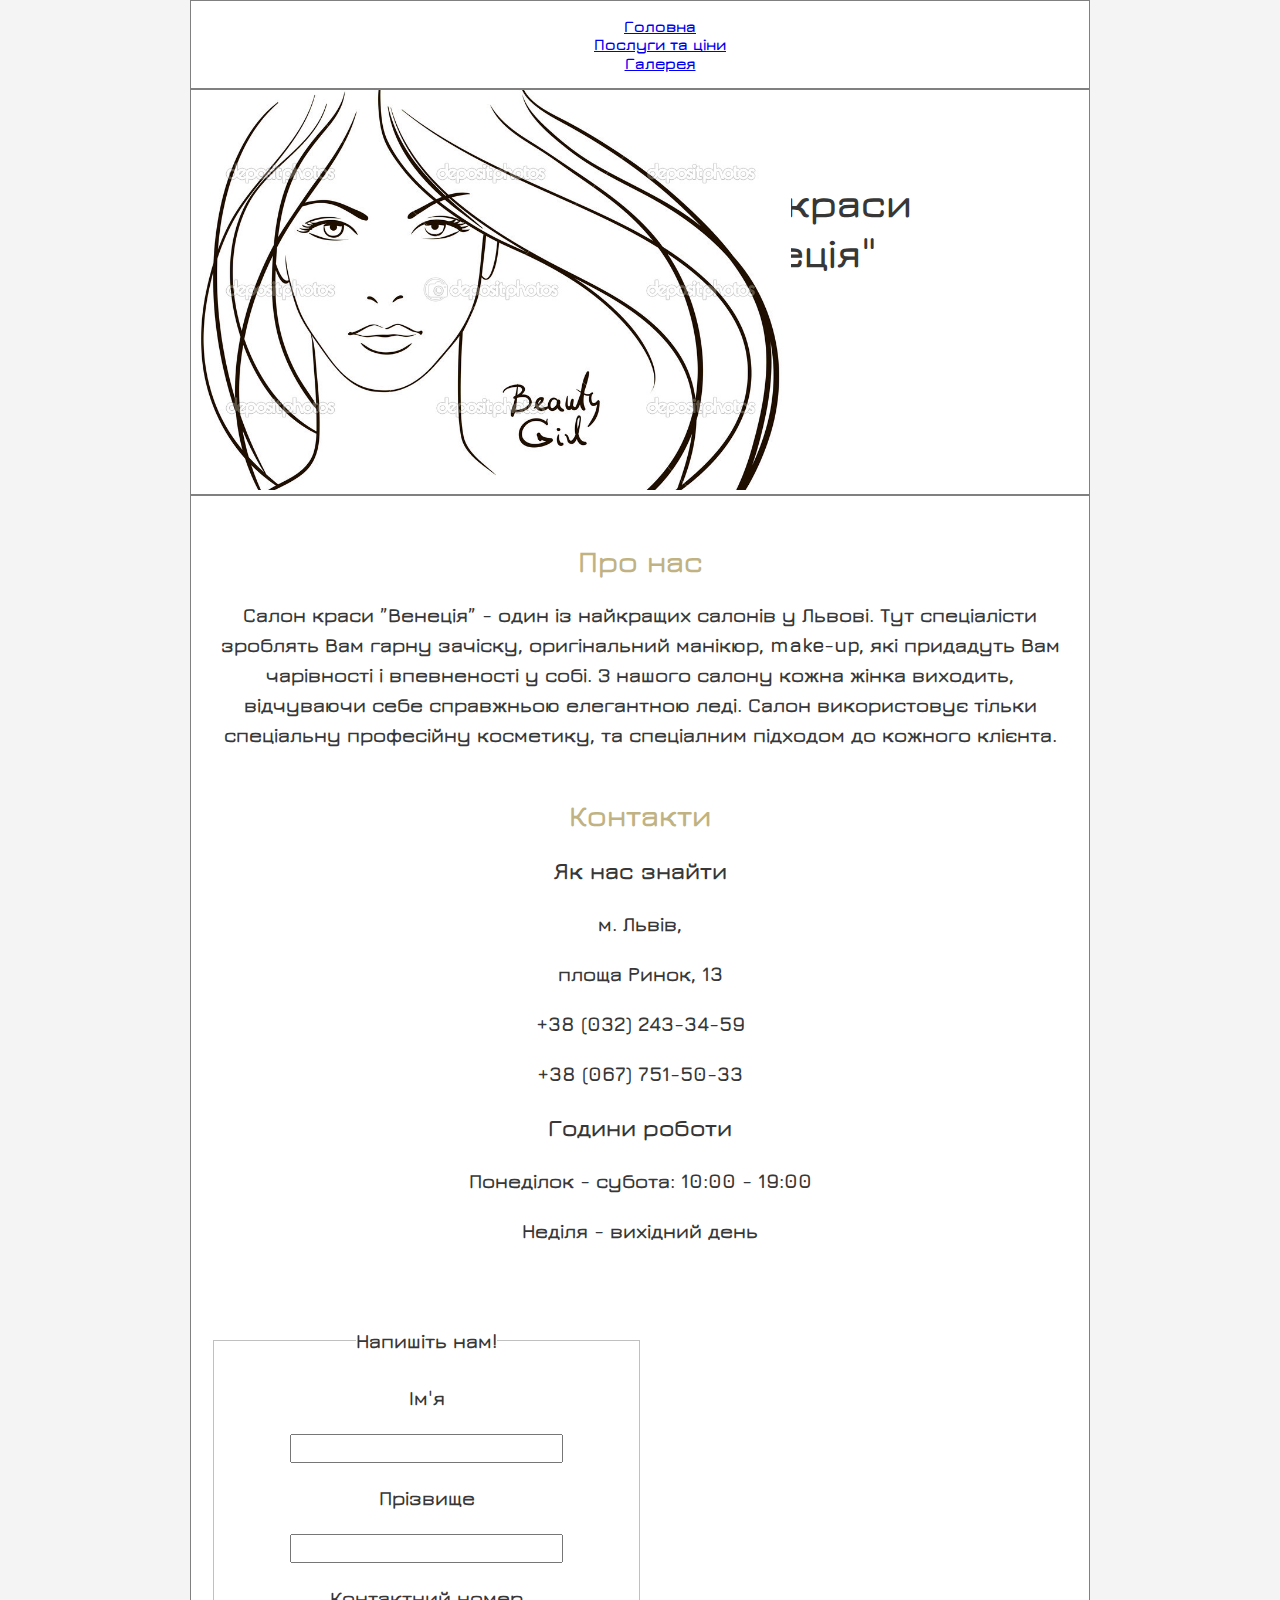
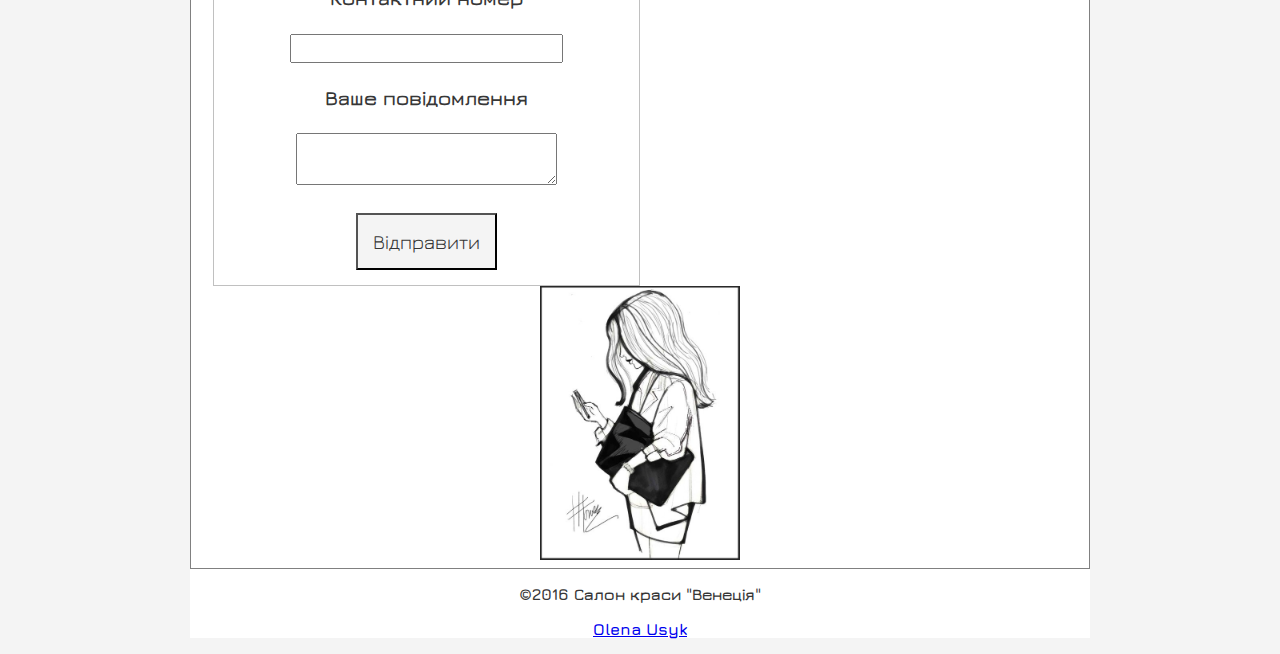
==== index.html @ 0e6faa82 "add new file" ====
<!doctype html>
<html lang="uk">
    <head>
        <meta charset="UTF-8">
        <link rel="stylesheet" href="css/normalize.css" type="text/css" /> 
        <link rel="stylesheet" type="text/css" href="css/style.css">
        <link rel="stylesheet" href="css/main.css" type="text/css" />
        <link href="https://fonts.googleapis.com/css?family=Jura" rel="stylesheet"/>
        <title>Салон краси "Венеція"</title>
    </head>
    <body>
        <div class="container" clearfix>
            <header>
                <nav>
                    <ul>
                        <li><a class="main" href="index.html">Головна</a></li>
                        <li><a class="priceandservice" href="price.html">Послуги та ціни</a></li>
                        <li><a class="photo" href="gallery.html">Галерея</a></li>
                    </ul>
                </nav>
                <div id="logo" clearfix>
                    <div class="logo">
                        <h1>Салон краси "Венеція"</h1></div>
                    <div class="logo_pic">
                        <img src="images/logo1.jpg" alt="logo" width="600"></div>                 
                </div>
            </header>
            <main>
                <div class="main_section" clearfix>
                        <h2>Про нас</h2>
                            <p>Салон краси ”Венеція” - один із найкращих салонів у Львові. 
                Тут спеціалісти зроблять Вам гарну зачіску, оригінальний манікюр, make-up, які придадуть Вам чарівності і впевненості у собі. 
                З нашого салону кожна жінка виходить, відчуваючи себе справжньою елегантною леді.
                Салон використовує тільки спеціальну професійну косметику, та спеціалним підходом до кожного клієнта.</p>


            <!-- div в якому знаходитемиться форма для заповнення і карта-->
            
                <div class="contacts" clearfix>
                    <div class="address_shedule">
                        <h2>Контакти</h2>
                            <h3>Як нас знайти</h3>
                                <p> м. Львів,</p>
                                <p>площа Ринок, 13 </p>
                                <p>+38 (032) 243-34-59 </p>
                                <p>+38 (067) 751-50-33</p>
                            <h3>Години роботи</h3>
                                <p>Понеділок - субота: 10:00 - 19:00</p>
                                <p>Неділя - вихідний день</p>
                    </div>
                    <div class="map">
                        <!-- КАРТА -->
                    </div>
                    <div class="message" clearfix>
                        <!-- ВСТАВИТИ ПОШТУ-->
                        
                        <form action="" method="get">
                            <fieldset class="form">
                                <legend>Напишіть нам!</legend>
                                    <p>Ім'я</p>
                                        <input type="text" name="name" required/><br>
                                    <p>Прізвище</p>
                                        <input type="text" name="surname" required/><br>
                                    <p>Контактний номер</p>
                                        <input type="telephone" name="telephone" required/><br>
                                    <p>Ваше повідомлення</p>
                                        <textarea name="message" id="message"/></textarea>
                                        <br>
                                        <input type="submit" value="Відправити"/><br>
                            </fieldset>
                        </form>
                        <div class="girl_phone">
                        <img src="images/phone.jpg" alt="Phone" width="200">
                    </div>
                </div>
            </div>
                </div>
        </main>
            <footer clearfix>
                <p>©2016 Салон краси "Венеція"</p>
                <p><a href="https://www.facebook.com/olena.zhdan">Olena Usyk</a></p>
            </footer>
        </div>
    </body>
</html>
---- css/style.css ----
body {
    max-width: 900px;
    margin: 0 auto;
    font-family: 'Jura', sans-serif;
    font-weight: bold;
    color: #373737;
    background-color: #F4F4F4; 
}
.container {
    text-align: center;
    background: white;
}
li {
    list-style-type: none;
}
#logo, nav {
    border: 1px solid grey;
}
.logo_pic {
    position: relative;
    width: 600px;
}
h1 {
    position: absolute;
    width: 300px;
    right: 350px;
    top: 150px;
    font-size: 40px;
    line-height: 50px;
} 
.clearfix {
    overflow: auto;
}
---- css/main.css ----
.main_section {
    border: 1px solid grey;
    font-size: 20px;
    padding-left: 20px;
    padding-right: 20px;
    line-height: 30px;
}
h2 {
    margin-top: 50px;
    color: #C0B283;
    font-weight: bold;
}
.form {
    margin-top: 80px;
    width: 400px;
}
input[type=submit]{
    margin-top: 20px;
    padding: 15px;
    background-color: #F4F4F4;
    color: #373737;
    font-family: 'Jura', sans-serif;
}
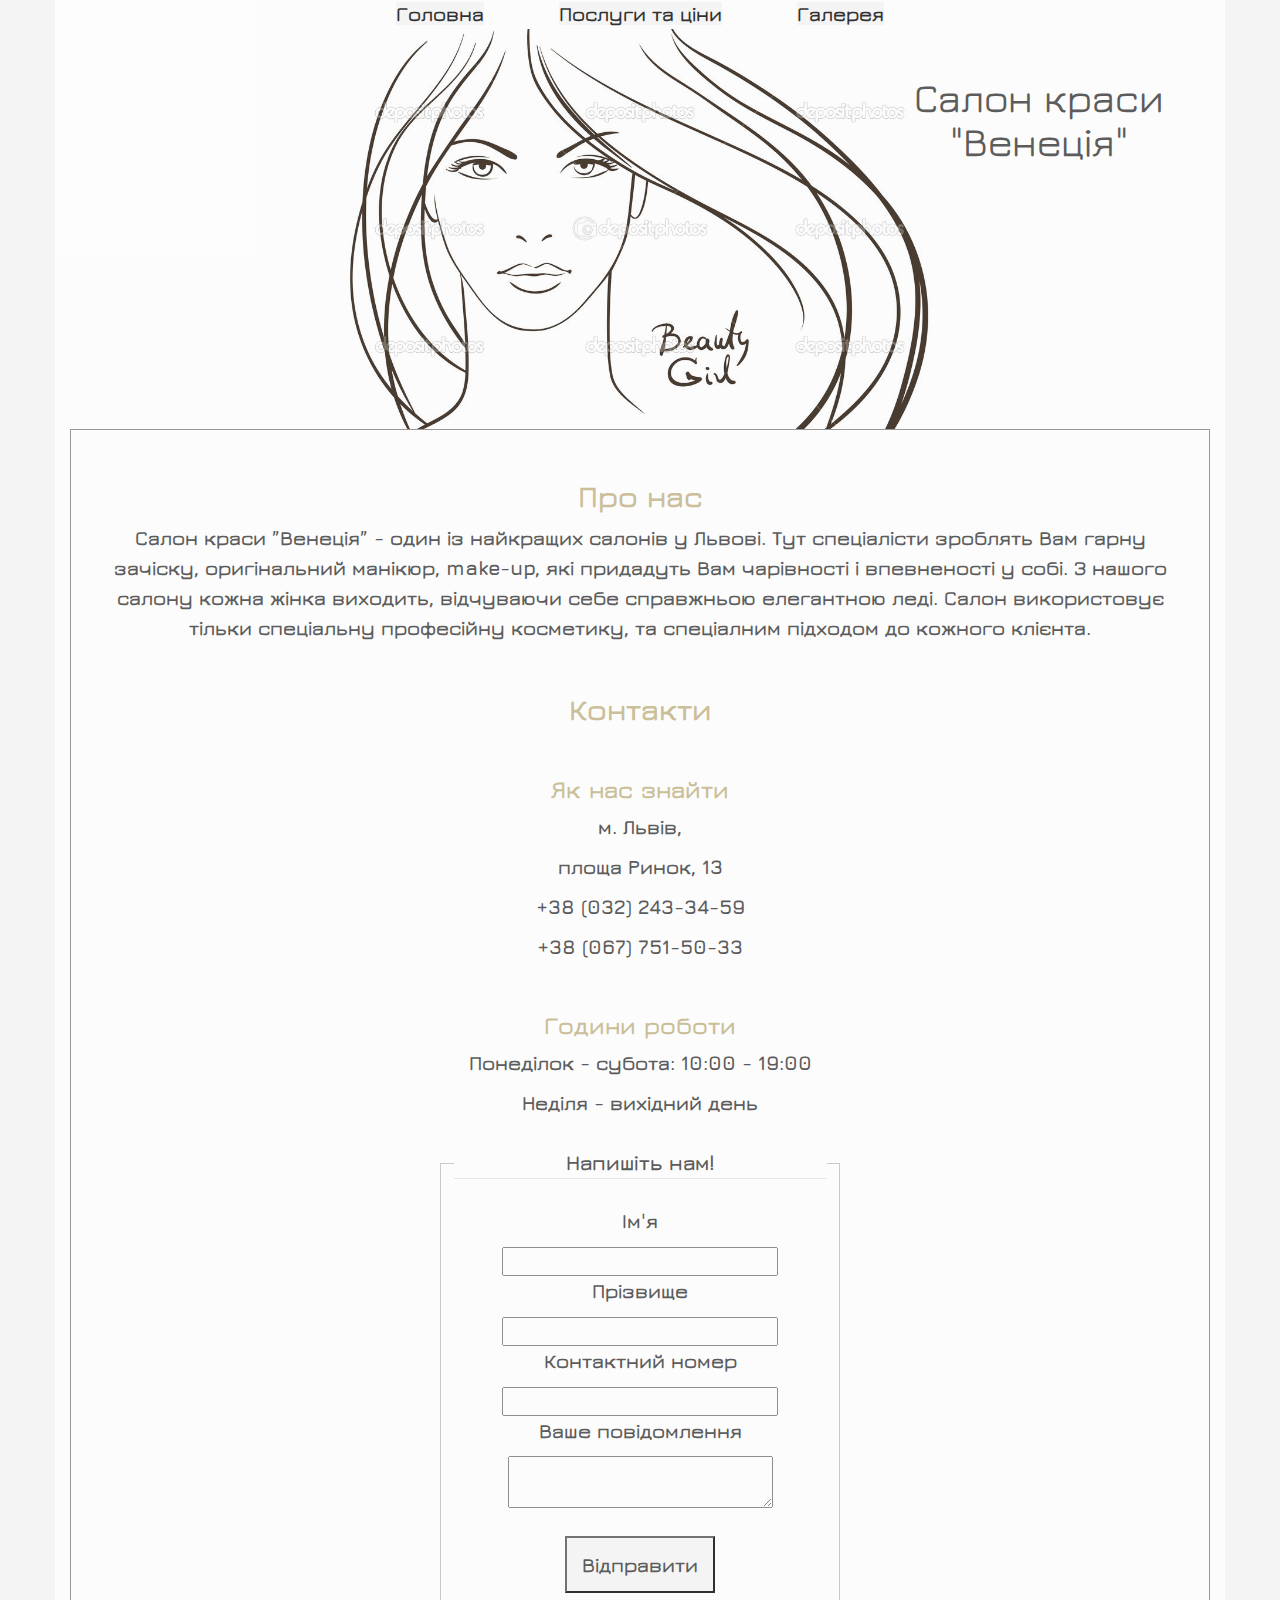
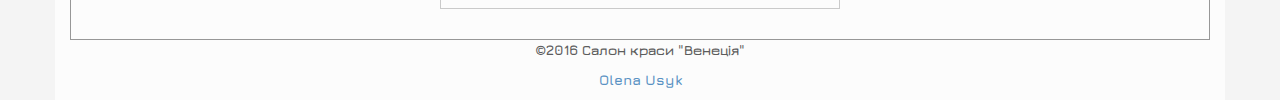
==== commit 573e5197: "add new file" ====
--- a/index.html
+++ b/index.html
@@ -2,41 +2,38 @@
 <html lang="uk">
     <head>
         <meta charset="UTF-8">
+        <meta name="viewport" content="width=device-width, initial-scale=1.0">
+        <title>Салон краси "Венеція"</title>
+        <link rel="stylesheet" href="https://maxcdn.bootstrapcdn.com/bootstrap/3.3.7/css/bootstrap.min.css">
         <link rel="stylesheet" href="css/normalize.css" type="text/css" /> 
         <link rel="stylesheet" type="text/css" href="css/style.css">
         <link rel="stylesheet" href="css/main.css" type="text/css" />
         <link href="https://fonts.googleapis.com/css?family=Jura" rel="stylesheet"/>
-        <title>Салон краси "Венеція"</title>
     </head>
     <body>
-        <div class="container" clearfix>
-            <header>
-                <nav>
-                    <ul>
-                        <li><a class="main" href="index.html">Головна</a></li>
-                        <li><a class="priceandservice" href="price.html">Послуги та ціни</a></li>
-                        <li><a class="photo" href="gallery.html">Галерея</a></li>
+        <div class="container col-md-auto col-sm-auto col-lg-auto">
+            <header class="mainheader">
+                <nav class="header_nav">
+                    <ul class="clearfix">
+                        <li><a class="menu" href="index.html">Головна</a></li>
+                        <li><a class="menu" id="price" href="price.html">Послуги та ціни</a></li>
+                        <li><a class="menu" href="gallery.html">Галерея</a></li>
                     </ul>
                 </nav>
-                <div id="logo" clearfix>
+                <div id="logo" class="clearfix">
                     <div class="logo">
                         <h1>Салон краси "Венеція"</h1></div>
                     <div class="logo_pic">
                         <img src="images/logo1.jpg" alt="logo" width="600"></div>                 
                 </div>
             </header>
-            <main>
-                <div class="main_section" clearfix>
+                <main class="clearfix">
+                    <div class="main_section">
                         <h2>Про нас</h2>
                             <p>Салон краси ”Венеція” - один із найкращих салонів у Львові. 
                 Тут спеціалісти зроблять Вам гарну зачіску, оригінальний манікюр, make-up, які придадуть Вам чарівності і впевненості у собі. 
                 З нашого салону кожна жінка виходить, відчуваючи себе справжньою елегантною леді.
                 Салон використовує тільки спеціальну професійну косметику, та спеціалним підходом до кожного клієнта.</p>
-
-
-            <!-- div в якому знаходитемиться форма для заповнення і карта-->
-            
-                <div class="contacts" clearfix>
                     <div class="address_shedule">
                         <h2>Контакти</h2>
                             <h3>Як нас знайти</h3>
@@ -47,14 +44,9 @@
                             <h3>Години роботи</h3>
                                 <p>Понеділок - субота: 10:00 - 19:00</p>
                                 <p>Неділя - вихідний день</p>
-                    </div>
-                    <div class="map">
-                        <!-- КАРТА -->
-                    </div>
-                    <div class="message" clearfix>
-                        <!-- ВСТАВИТИ ПОШТУ-->
-                        
-                        <form action="" method="get">
+                        </div>
+                        <div class="form">
+                        <form>
                             <fieldset class="form">
                                 <legend>Напишіть нам!</legend>
                                     <p>Ім'я</p>
@@ -62,24 +54,24 @@
                                     <p>Прізвище</p>
                                         <input type="text" name="surname" required/><br>
                                     <p>Контактний номер</p>
-                                        <input type="telephone" name="telephone" required/><br>
+                                        <input type="tel" name="telephone" required/><br>
                                     <p>Ваше повідомлення</p>
-                                        <textarea name="message" id="message"/></textarea>
+                                        <textarea name="message" id="message"></textarea>
                                         <br>
                                         <input type="submit" value="Відправити"/><br>
                             </fieldset>
                         </form>
-                        <div class="girl_phone">
-                        <img src="images/phone.jpg" alt="Phone" width="200">
                     </div>
                 </div>
-            </div>
+        </main>
+            <footer class="clearfix">
+                <div class="clear">
+                    <p>©2016 Салон краси "Венеція"</p>
+                    <p><a href="https://www.facebook.com/olena.zhdan">Olena Usyk</a></p>
                 </div>
-        </main>
-            <footer clearfix>
-                <p>©2016 Салон краси "Венеція"</p>
-                <p><a href="https://www.facebook.com/olena.zhdan">Olena Usyk</a></p>
             </footer>
         </div>
+        <script src="https://ajax.googleapis.com/ajax/libs/jquery/1.12.4/jquery.min.js"></script>
+        <script src="https://maxcdn.bootstrapcdn.com/bootstrap/3.3.7/js/bootstrap.min.js"></script>
     </body>
 </html>--- a/css/style.css
+++ b/css/style.css
@@ -1,33 +1,63 @@
 body {
-    max-width: 900px;
-    margin: 0 auto;
     font-family: 'Jura', sans-serif;
     font-weight: bold;
     color: #373737;
     background-color: #F4F4F4; 
 }
 .container {
+    max-width: 100%;
+    margin: 0 auto;
     text-align: center;
     background: white;
+    opacity: 0.8;
+}
+ul {
+    margin: 0 auto;
+    padding: 0px;
+    width: 600px;
+}
+.menu {
+    text-decoration: none;
+    background-color: #F4F4F4;
+    color: black;
+    font-size: 20px;
 }
 li {
     list-style-type: none;
+    float: left;
+    width: 200px;
 }
-#logo, nav {
-    border: 1px solid grey;
+#logo {
+    width: 100%;
+    position: relative;
+    float: left;
+    border: none;
 }
-.logo_pic {
-    position: relative;
-    width: 600px;
+.logo {
+    position: absolute;
+    z-index: 10;
+    width: 30%;
+    right: 0;
+    top: 20px;
+    font-size: 20px;
 }
-h1 {
-    position: absolute;
-    width: 300px;
-    right: 350px;
-    top: 150px;
-    font-size: 40px;
-    line-height: 50px;
-} 
+.clearfix:before,
+.clearfix:after {
+    content: " "; 
+    display: table; 
+}
+.clearfix:after {
+    clear: both;
+}
+
+/**
+ * For IE 6/7 only
+ * Include this rule to trigger hasLayout and contain floats.
+ */
 .clearfix {
-    overflow: auto;
+    zoom: 1;
 }
+.clear {
+    clear: both;
+}
+
--- a/css/main.css
+++ b/css/main.css
@@ -1,19 +1,25 @@
 .main_section {
+    float: left;
     border: 1px solid grey;
     font-size: 20px;
     padding-left: 20px;
     padding-right: 20px;
     line-height: 30px;
 }
-h2 {
+.about {
+    padding-left: 20px;
+    padding-right: 20px;
+}
+h2, h3 {
     margin-top: 50px;
     color: #C0B283;
     font-weight: bold;
 }
 .form {
-    margin-top: 80px;
+    margin: 30px auto;
     width: 400px;
 }
+
 input[type=submit]{
     margin-top: 20px;
     padding: 15px;
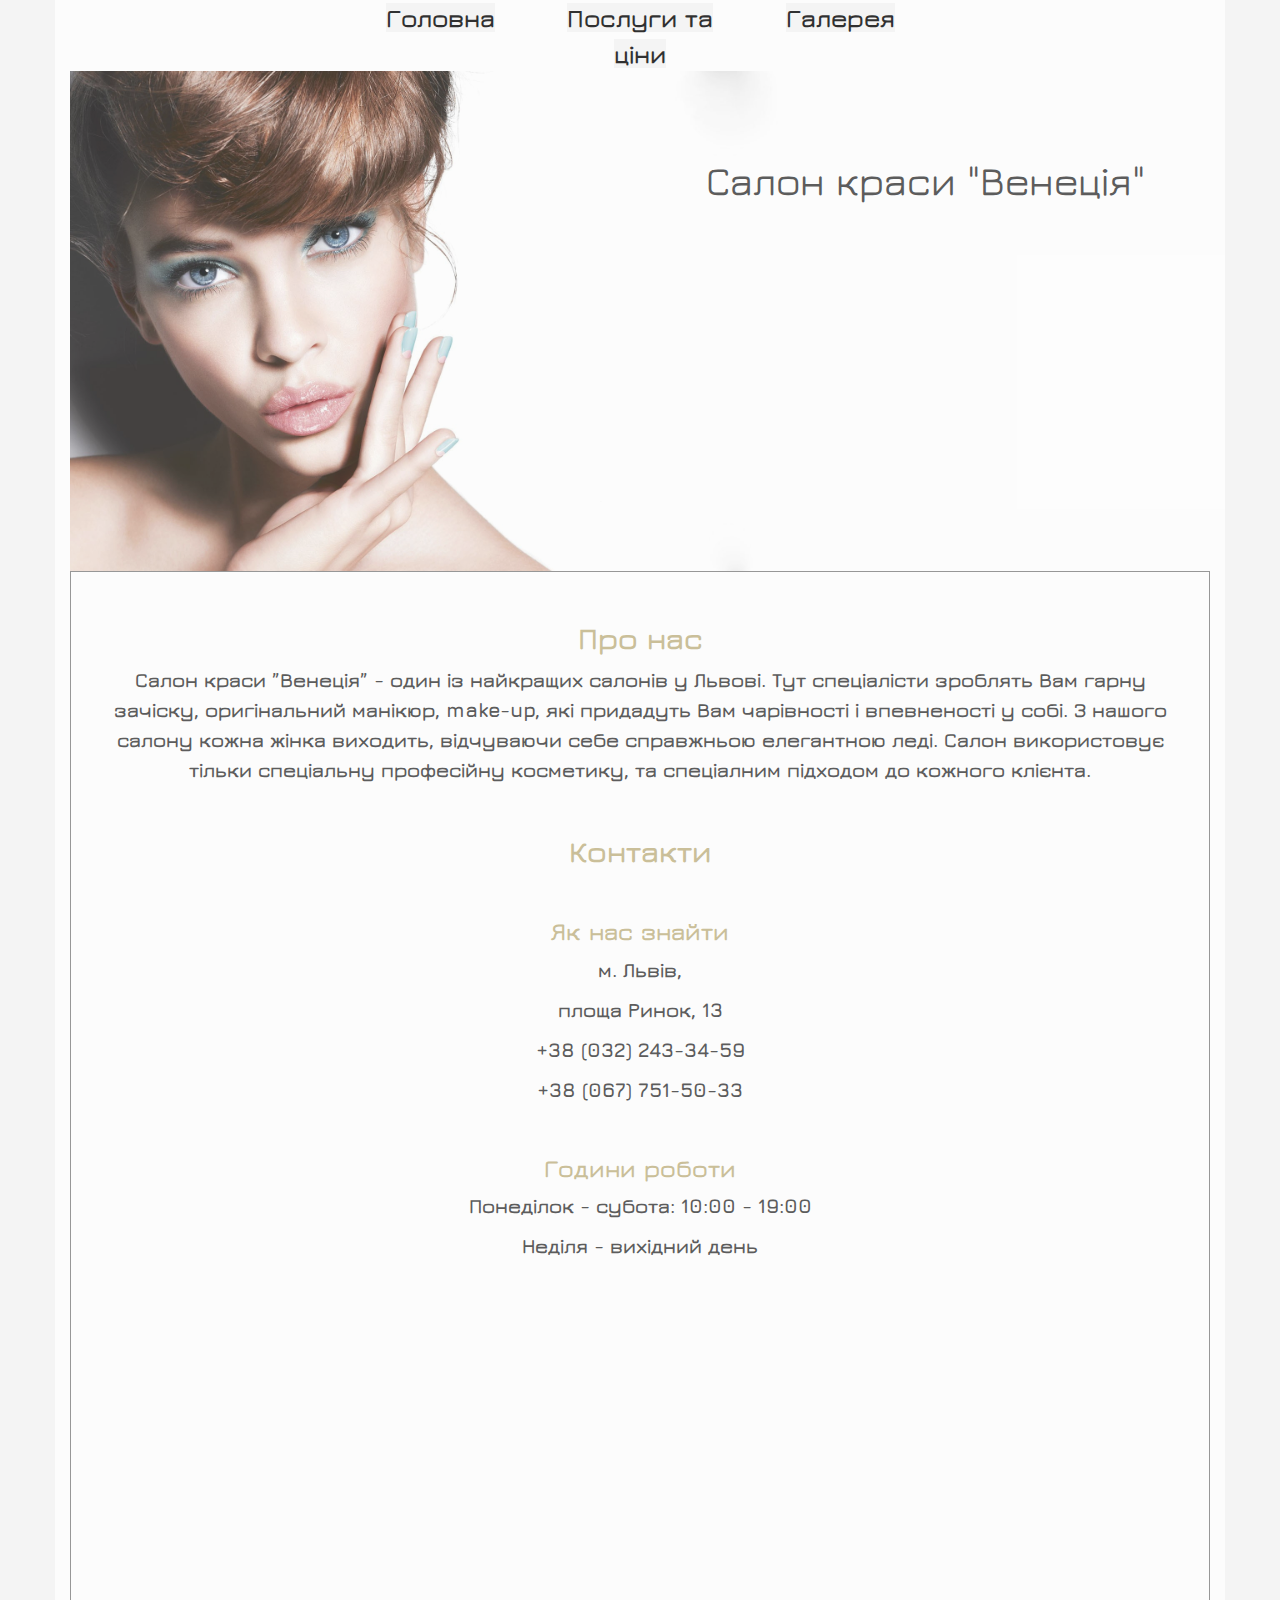
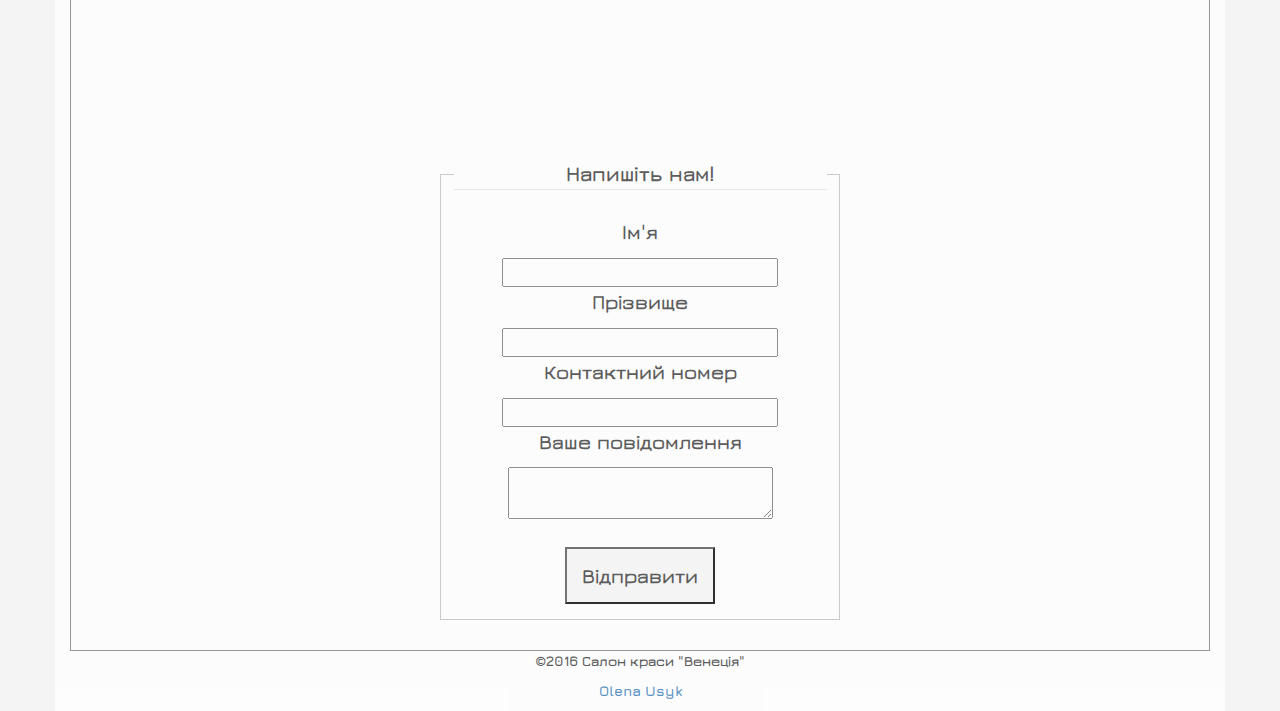
==== commit 3d2ea2ca: "add new file" ====
--- a/index.html
+++ b/index.html
@@ -24,7 +24,7 @@
                     <div class="logo">
                         <h1>Салон краси "Венеція"</h1></div>
                     <div class="logo_pic">
-                        <img src="images/logo1.jpg" alt="logo" width="600"></div>                 
+                        <img src="images/logo.jpg" alt="logo" width="800"></div>                 
                 </div>
             </header>
                 <main class="clearfix">
@@ -44,6 +44,8 @@
                             <h3>Години роботи</h3>
                                 <p>Понеділок - субота: 10:00 - 19:00</p>
                                 <p>Неділя - вихідний день</p>
+                                <iframe src="https://www.google.com/maps/embed?pb=!1m18!1m12!1m3!1d2573.0590042703247!2d24.029386715844332!3d49.841348838945535!2m3!1f0!2f0!3f0!3m2!1i1024!2i768!4f13.1!3m3!1m2!1s0x0%3A0x7b418d15777835ae!2z0KnQvtGB0Ywg0YbRltC60LDQstC1!5e0!3m2!1suk!2sua!4v1476530481784" 
+                                width="600" height="450" frameborder="0" style="border:0" allowfullscreen></iframe>
                         </div>
                         <div class="form">
                         <form>
--- a/css/style.css
+++ b/css/style.css
@@ -20,7 +20,7 @@
     text-decoration: none;
     background-color: #F4F4F4;
     color: black;
-    font-size: 20px;
+    font-size: 25px;
 }
 li {
     list-style-type: none;
@@ -36,10 +36,13 @@
 .logo {
     position: absolute;
     z-index: 10;
-    width: 30%;
+    width: 50%;
     right: 0;
-    top: 20px;
+    top: 60px;
     font-size: 20px;
+}
+.logo_pic {
+    float: left;
 }
 .clearfix:before,
 .clearfix:after {
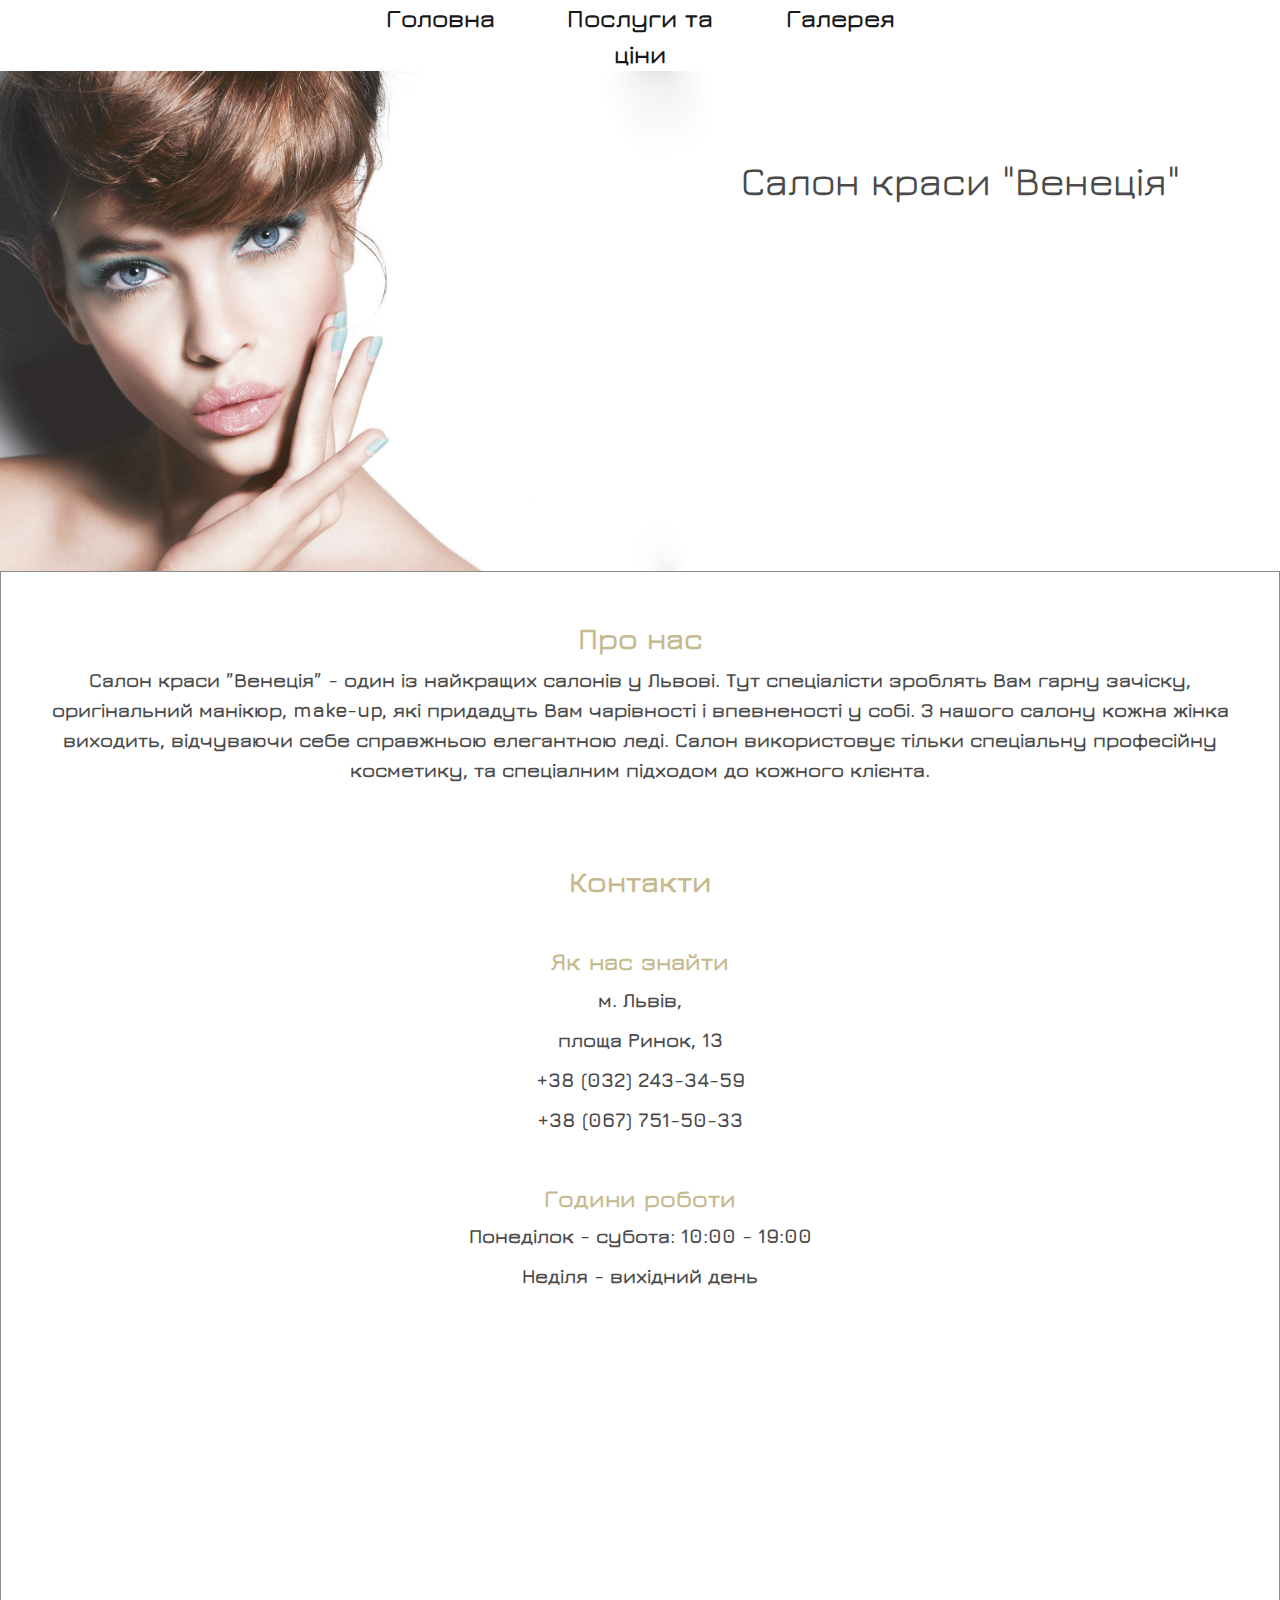
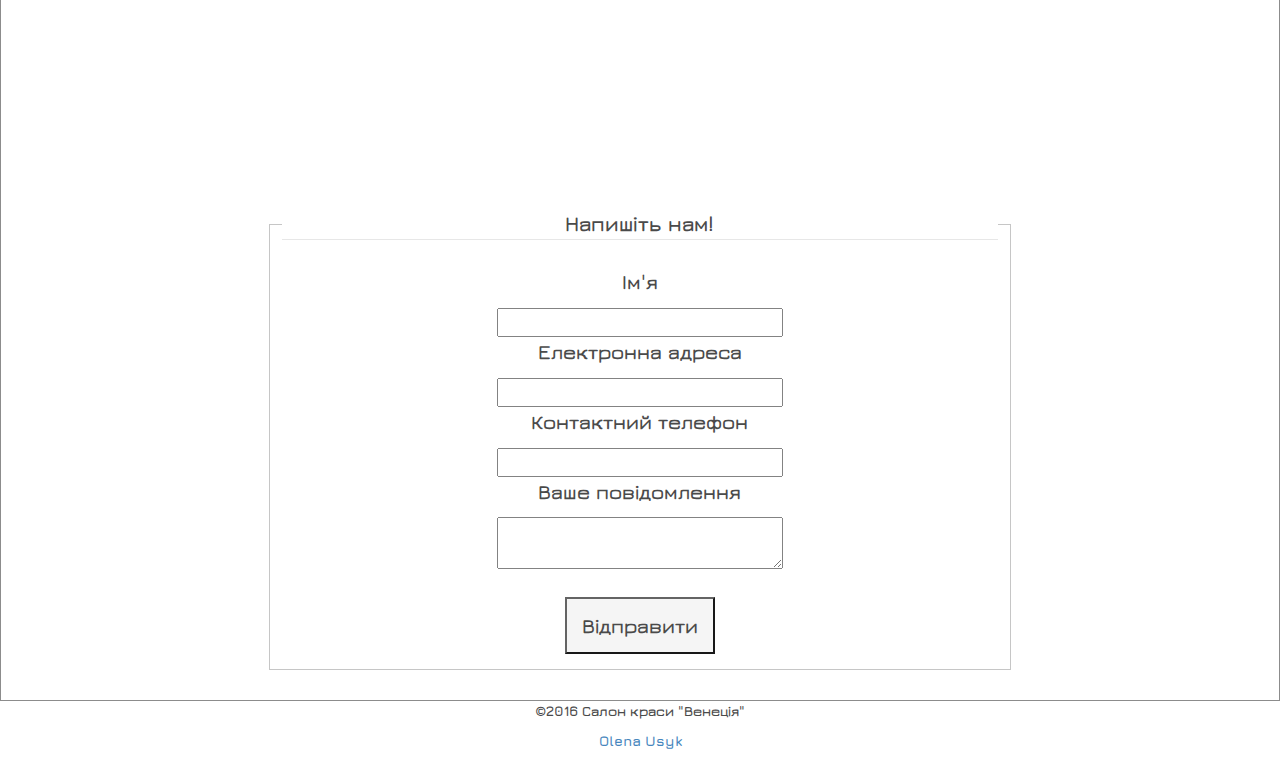
==== commit de9bcaa5: "add new file" ====
--- a/index.html
+++ b/index.html
@@ -10,8 +10,7 @@
         <link rel="stylesheet" href="css/main.css" type="text/css" />
         <link href="https://fonts.googleapis.com/css?family=Jura" rel="stylesheet"/>
     </head>
-    <body>
-        <div class="container col-md-auto col-sm-auto col-lg-auto">
+    <body class="wrapper">
             <header class="mainheader">
                 <nav class="header_nav">
                     <ul class="clearfix">
@@ -24,10 +23,10 @@
                     <div class="logo">
                         <h1>Салон краси "Венеція"</h1></div>
                     <div class="logo_pic">
-                        <img src="images/logo.jpg" alt="logo" width="800"></div>                 
+                        <img src="images/logo.jpg" class="img-responsive" alt="logo" width="800"></div>              
                 </div>
             </header>
-                <main class="clearfix">
+                <main>
                     <div class="main_section">
                         <h2>Про нас</h2>
                             <p>Салон краси ”Венеція” - один із найкращих салонів у Львові. 
@@ -44,36 +43,38 @@
                             <h3>Години роботи</h3>
                                 <p>Понеділок - субота: 10:00 - 19:00</p>
                                 <p>Неділя - вихідний день</p>
-                                <iframe src="https://www.google.com/maps/embed?pb=!1m18!1m12!1m3!1d2573.0590042703247!2d24.029386715844332!3d49.841348838945535!2m3!1f0!2f0!3f0!3m2!1i1024!2i768!4f13.1!3m3!1m2!1s0x0%3A0x7b418d15777835ae!2z0KnQvtGB0Ywg0YbRltC60LDQstC1!5e0!3m2!1suk!2sua!4v1476530481784" 
+                                
+                            <div class="map">
+                                    <iframe src="https://www.google.com/maps/embed?pb=!1m18!1m12!1m3!1d2573.0590042703247!2d24.029386715844332!3d49.841348838945535!2m3!1f0!2f0!3f0!3m2!1i1024!2i768!4f13.1!3m3!1m2!1s0x0%3A0x7b418d15777835ae!2z0KnQvtGB0Ywg0YbRltC60LDQstC1!5e0!3m2!1suk!2sua!4v1476530481784" 
                                 width="600" height="450" frameborder="0" style="border:0" allowfullscreen></iframe>
+                                </div>
                         </div>
                         <div class="form">
                         <form>
-                            <fieldset class="form">
+                            <fieldset class="fieldset">
                                 <legend>Напишіть нам!</legend>
                                     <p>Ім'я</p>
-                                        <input type="text" name="name" required/><br>
-                                    <p>Прізвище</p>
-                                        <input type="text" name="surname" required/><br>
-                                    <p>Контактний номер</p>
-                                        <input type="tel" name="telephone" required/><br>
+                                        <input type="text" id="name" required/><br>
+                                    <p>Електронна адреса</p>
+                                        <input type="email" id="email" required/><br>
+                                    <p>Контактний телефон</p>
+                                        <input type="tel" id="telephone" required/><br>
                                     <p>Ваше повідомлення</p>
                                         <textarea name="message" id="message"></textarea>
                                         <br>
-                                        <input type="submit" value="Відправити"/><br>
+                                        <input type="submit" value="Відправити" class="grow"/><br>
                             </fieldset>
                         </form>
                     </div>
                 </div>
         </main>
-            <footer class="clearfix">
-                <div class="clear">
+            <footer>
                     <p>©2016 Салон краси "Венеція"</p>
                     <p><a href="https://www.facebook.com/olena.zhdan">Olena Usyk</a></p>
-                </div>
             </footer>
         </div>
         <script src="https://ajax.googleapis.com/ajax/libs/jquery/1.12.4/jquery.min.js"></script>
         <script src="https://maxcdn.bootstrapcdn.com/bootstrap/3.3.7/js/bootstrap.min.js"></script>
+        <script type="text/javascript" src="javascript/form.js"></script>
     </body>
 </html>--- a/css/style.css
+++ b/css/style.css
@@ -2,14 +2,22 @@
     font-family: 'Jura', sans-serif;
     font-weight: bold;
     color: #373737;
-    background-color: #F4F4F4; 
+    background-color: #F4F4F4;
+
 }
-.container {
+.wrapper {
     max-width: 100%;
     margin: 0 auto;
     text-align: center;
     background: white;
-    opacity: 0.8;
+    opacity: 0.9;
+}
+.main_header {
+    width: 100%;
+}
+.header_nav {
+    display: flex;
+    width: 100%;
 }
 ul {
     margin: 0 auto;
@@ -18,7 +26,6 @@
 }
 .menu {
     text-decoration: none;
-    background-color: #F4F4F4;
     color: black;
     font-size: 25px;
 }
@@ -30,7 +37,6 @@
 #logo {
     width: 100%;
     position: relative;
-    float: left;
     border: none;
 }
 .logo {
--- a/css/main.css
+++ b/css/main.css
@@ -1,10 +1,12 @@
 .main_section {
-    float: left;
     border: 1px solid grey;
     font-size: 20px;
     padding-left: 20px;
     padding-right: 20px;
     line-height: 30px;
+}
+.main_section {
+    width: 100%;
 }
 .about {
     padding-left: 20px;
@@ -16,14 +18,43 @@
     font-weight: bold;
 }
 .form {
+    width: 100%;
+}
+.fieldset {
     margin: 30px auto;
-    width: 400px;
+    width: 60%;
 }
-
+.address_shedule {
+    padding: 20px;
+} 
 input[type=submit]{
     margin-top: 20px;
     padding: 15px;
     background-color: #F4F4F4;
     color: #373737;
     font-family: 'Jura', sans-serif;
+}
+.grow {
+  -webkit-transition:all 0.5s ease-out;
+  -moz-transition:all 0.5s ease-out;
+  -ms-transition:all 0.5s ease-out;
+  -o-transition:all 0.5s ease-out;
+  transition:all 0.5s ease-out;
+}
+
+.grow:hover {
+  -webkit-transform:scale(1.3);
+  -moz-transform:scale(1.3);
+  -ms-transform:scale(1.3);
+  -o-transform:scale(1.3);
+  transform:scale(1.3);
+}
+input[type=text], input[type=email], input[type=tel], textarea {
+    width: 40%;
+}  
+.main_section {
+    width: 100%;
+}
+.map {
+    width: 100%;
 }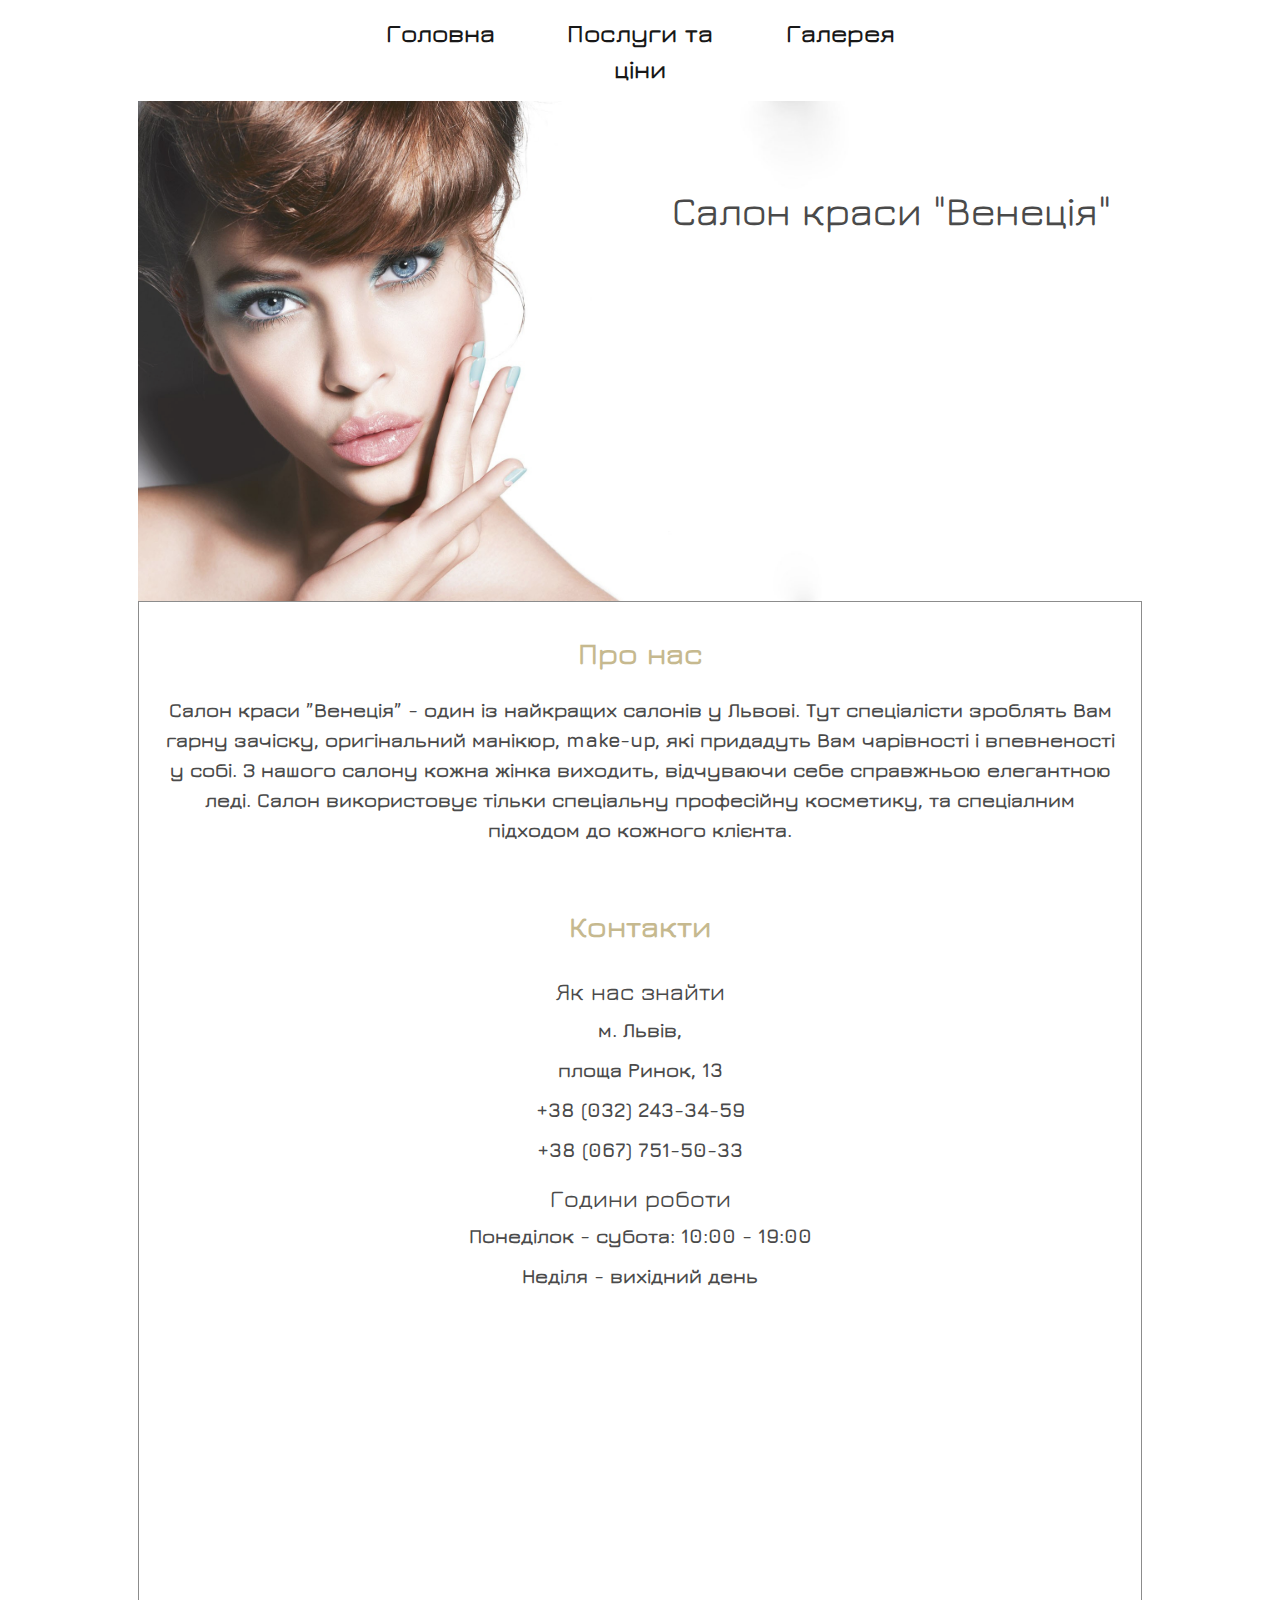
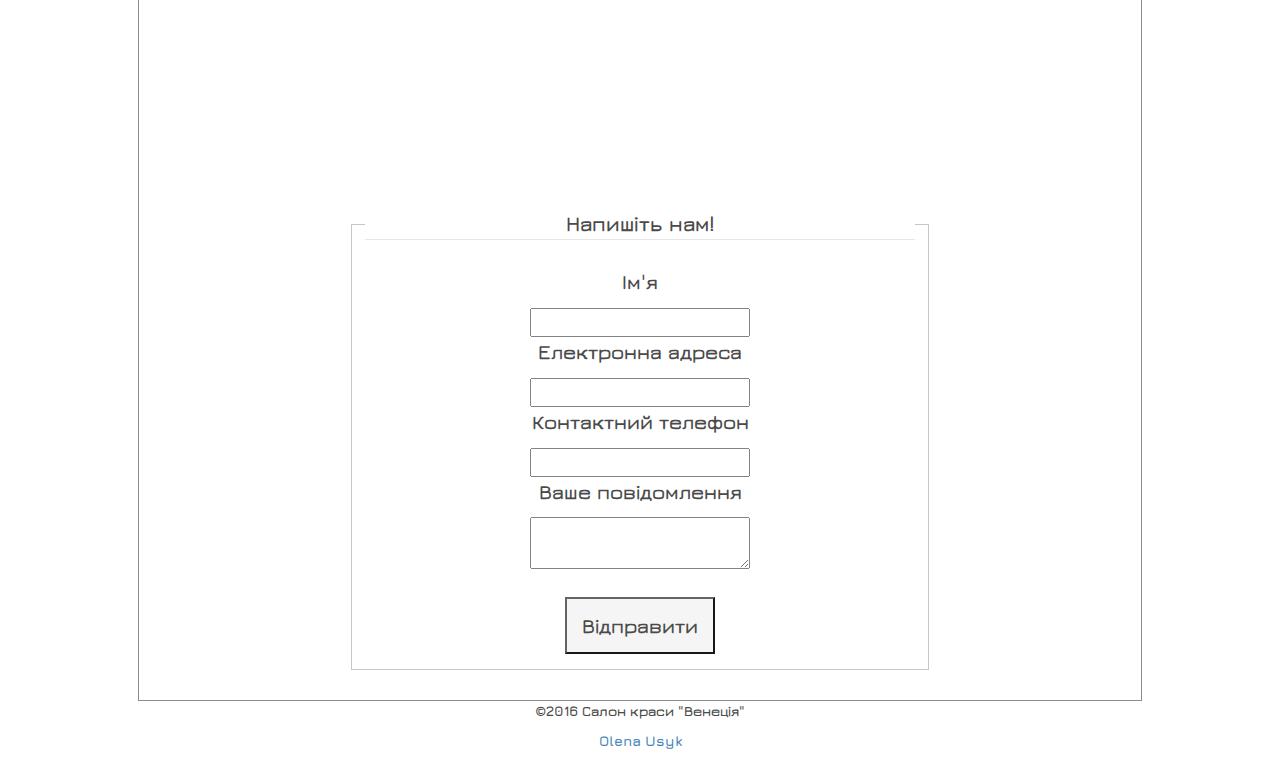
==== commit 79ef4ead: "add new file" ====
--- a/index.html
+++ b/index.html
@@ -14,9 +14,9 @@
             <header class="mainheader">
                 <nav class="header_nav">
                     <ul class="clearfix">
-                        <li><a class="menu" href="index.html">Головна</a></li>
-                        <li><a class="menu" id="price" href="price.html">Послуги та ціни</a></li>
-                        <li><a class="menu" href="gallery.html">Галерея</a></li>
+                        <li><a class="menu" href="#index.html">Головна</a></li>
+                        <li><a class="menu" id="#price" href="price.html">Послуги та ціни</a></li>
+                        <li><a class="menu" href="#gallery.html">Галерея</a></li>
                     </ul>
                 </nav>
                 <div id="logo" class="clearfix">
@@ -62,7 +62,7 @@
                                     <p>Ваше повідомлення</p>
                                         <textarea name="message" id="message"></textarea>
                                         <br>
-                                        <input type="submit" value="Відправити" class="grow"/><br>
+                                        <input type="submit" value="Відправити" id="send" class="grow"/><br>
                             </fieldset>
                         </form>
                     </div>
--- a/css/style.css
+++ b/css/style.css
@@ -6,8 +6,9 @@
 
 }
 .wrapper {
-    max-width: 100%;
+    max-width: 80%;
     margin: 0 auto;
+    padding: 0 10px;
     text-align: center;
     background: white;
     opacity: 0.9;
@@ -21,7 +22,7 @@
 }
 ul {
     margin: 0 auto;
-    padding: 0px;
+    padding: 15px 0;
     width: 600px;
 }
 .menu {
@@ -30,9 +31,16 @@
     font-size: 25px;
 }
 li {
-    list-style-type: none;
     float: left;
     width: 200px;
+    text-decoration: none;
+    list-style-type: none;
+}
+li a:hover {
+    background-color:#C0B283;
+    text-decoration: none;
+    border-radius: 20px;
+    color: grey;
 }
 #logo {
     width: 100%;
@@ -58,7 +66,6 @@
 .clearfix:after {
     clear: both;
 }
-
 /**
  * For IE 6/7 only
  * Include this rule to trigger hasLayout and contain floats.
@@ -69,4 +76,9 @@
 .clear {
     clear: both;
 }
-
+h2 {
+    color: #C0B283;
+    font-size: 30px;
+    font-weight: bold;
+    padding: 15px 0;
+}
--- a/css/main.css
+++ b/css/main.css
@@ -11,11 +11,6 @@
 .about {
     padding-left: 20px;
     padding-right: 20px;
-}
-h2, h3 {
-    margin-top: 50px;
-    color: #C0B283;
-    font-weight: bold;
 }
 .form {
     width: 100%;
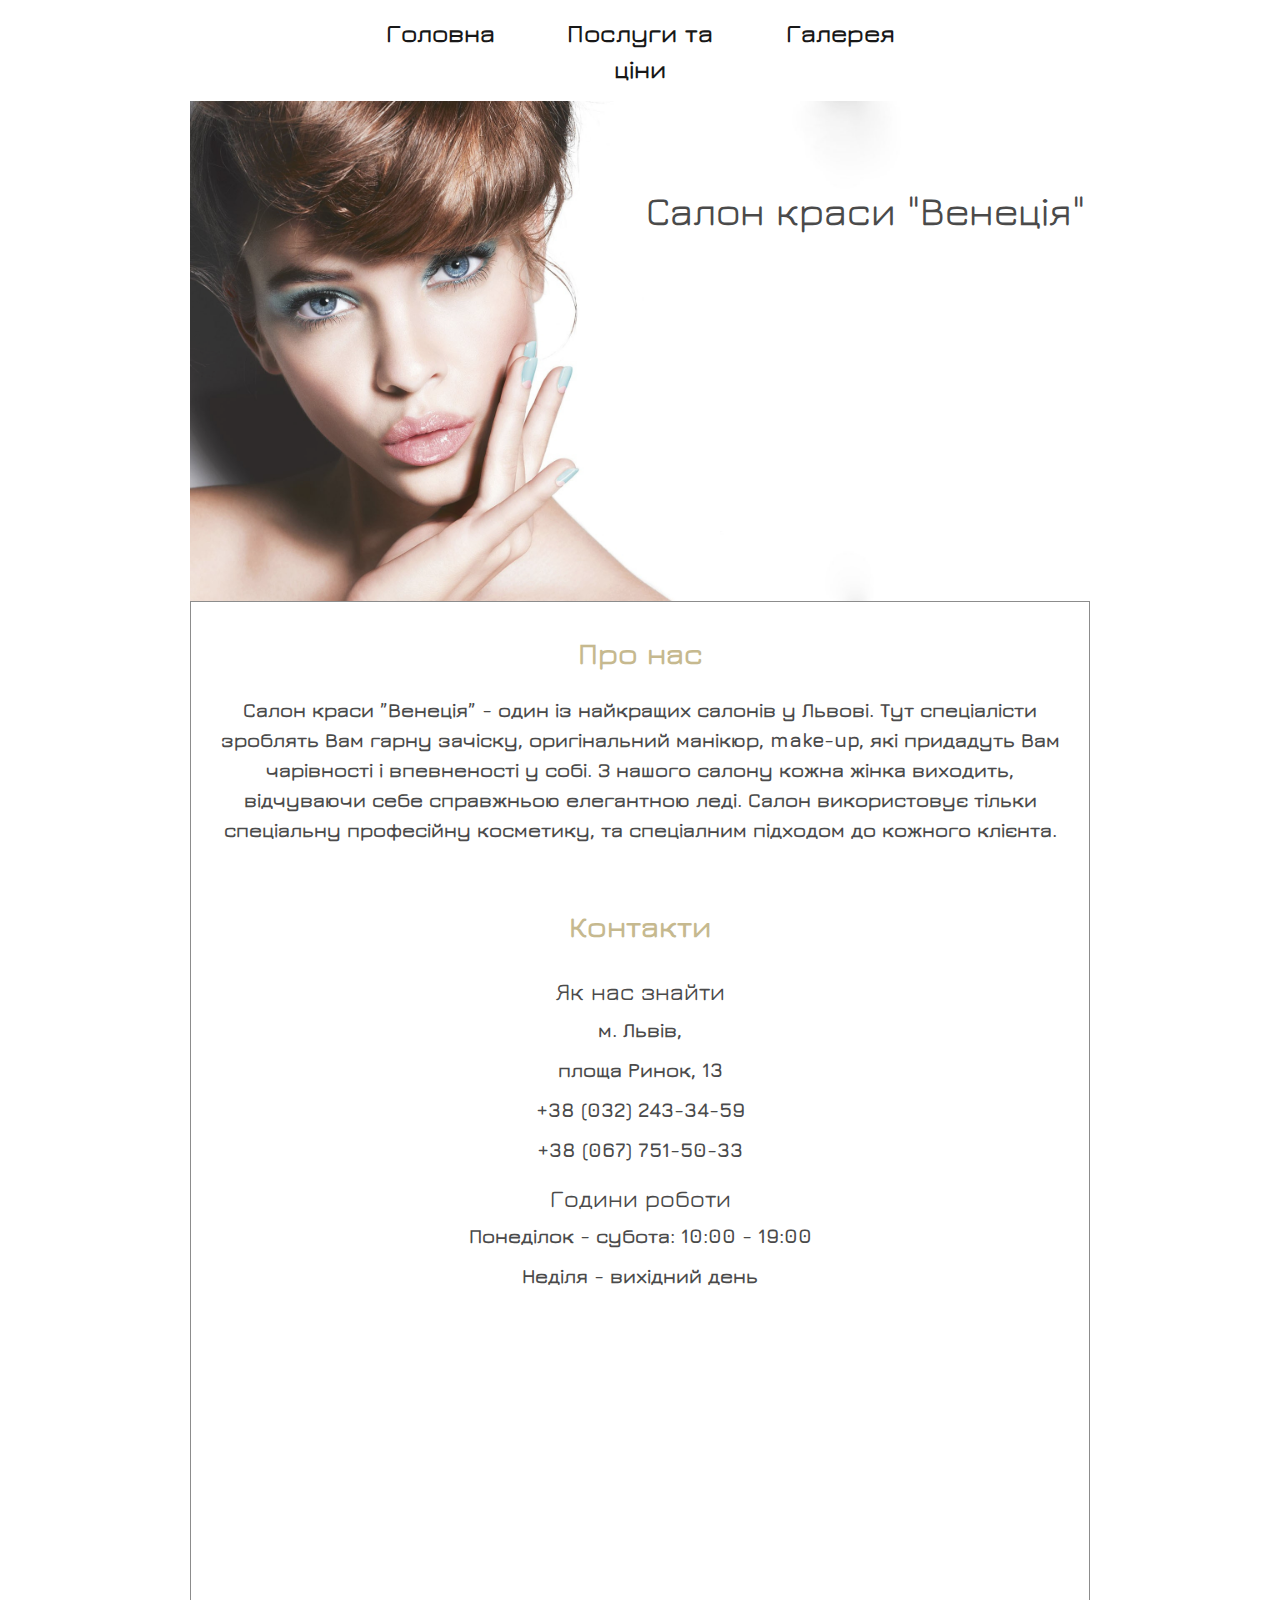
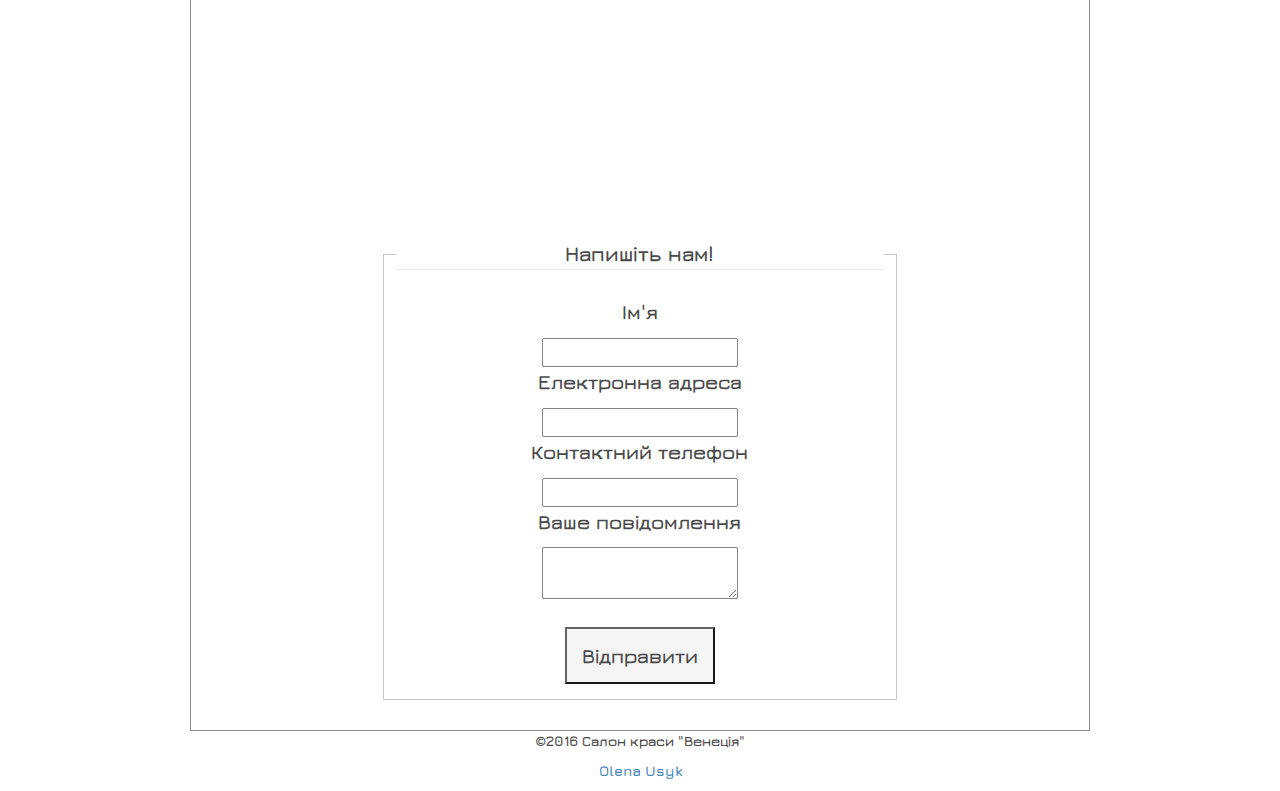
==== commit dea39764: "add new file" ====
--- a/index.html
+++ b/index.html
@@ -43,8 +43,7 @@
                             <h3>Години роботи</h3>
                                 <p>Понеділок - субота: 10:00 - 19:00</p>
                                 <p>Неділя - вихідний день</p>
-                                
-                            <div class="map">
+                            <div class="map-responsive">
                                     <iframe src="https://www.google.com/maps/embed?pb=!1m18!1m12!1m3!1d2573.0590042703247!2d24.029386715844332!3d49.841348838945535!2m3!1f0!2f0!3f0!3m2!1i1024!2i768!4f13.1!3m3!1m2!1s0x0%3A0x7b418d15777835ae!2z0KnQvtGB0Ywg0YbRltC60LDQstC1!5e0!3m2!1suk!2sua!4v1476530481784" 
                                 width="600" height="450" frameborder="0" style="border:0" allowfullscreen></iframe>
                                 </div>
--- a/css/style.css
+++ b/css/style.css
@@ -2,13 +2,12 @@
     font-family: 'Jura', sans-serif;
     font-weight: bold;
     color: #373737;
-    background-color: #F4F4F4;
 
 }
 .wrapper {
-    max-width: 80%;
+    width: 100%;
+    max-width: 900px;
     margin: 0 auto;
-    padding: 0 10px;
     text-align: center;
     background: white;
     opacity: 0.9;
@@ -29,6 +28,7 @@
     text-decoration: none;
     color: black;
     font-size: 25px;
+    width: 100%;
 }
 li {
     float: left;
@@ -82,3 +82,8 @@
     font-weight: bold;
     padding: 15px 0;
 }
+footer {
+    background-color: inherit;
+}
+
+
--- a/css/main.css
+++ b/css/main.css
@@ -21,7 +21,18 @@
 }
 .address_shedule {
     padding: 20px;
-} 
+}
+.main_section {
+    width: 100%;
+}
+.map-responsive{
+    overflow: hidden;
+    padding: 15px;
+    position: relative;
+}
+.map-responsive iframe{
+    width: 80%;
+}
 input[type=submit]{
     margin-top: 20px;
     padding: 15px;
@@ -46,10 +57,4 @@
 }
 input[type=text], input[type=email], input[type=tel], textarea {
     width: 40%;
-}  
-.main_section {
-    width: 100%;
-}
-.map {
-    width: 100%;
-}+}  